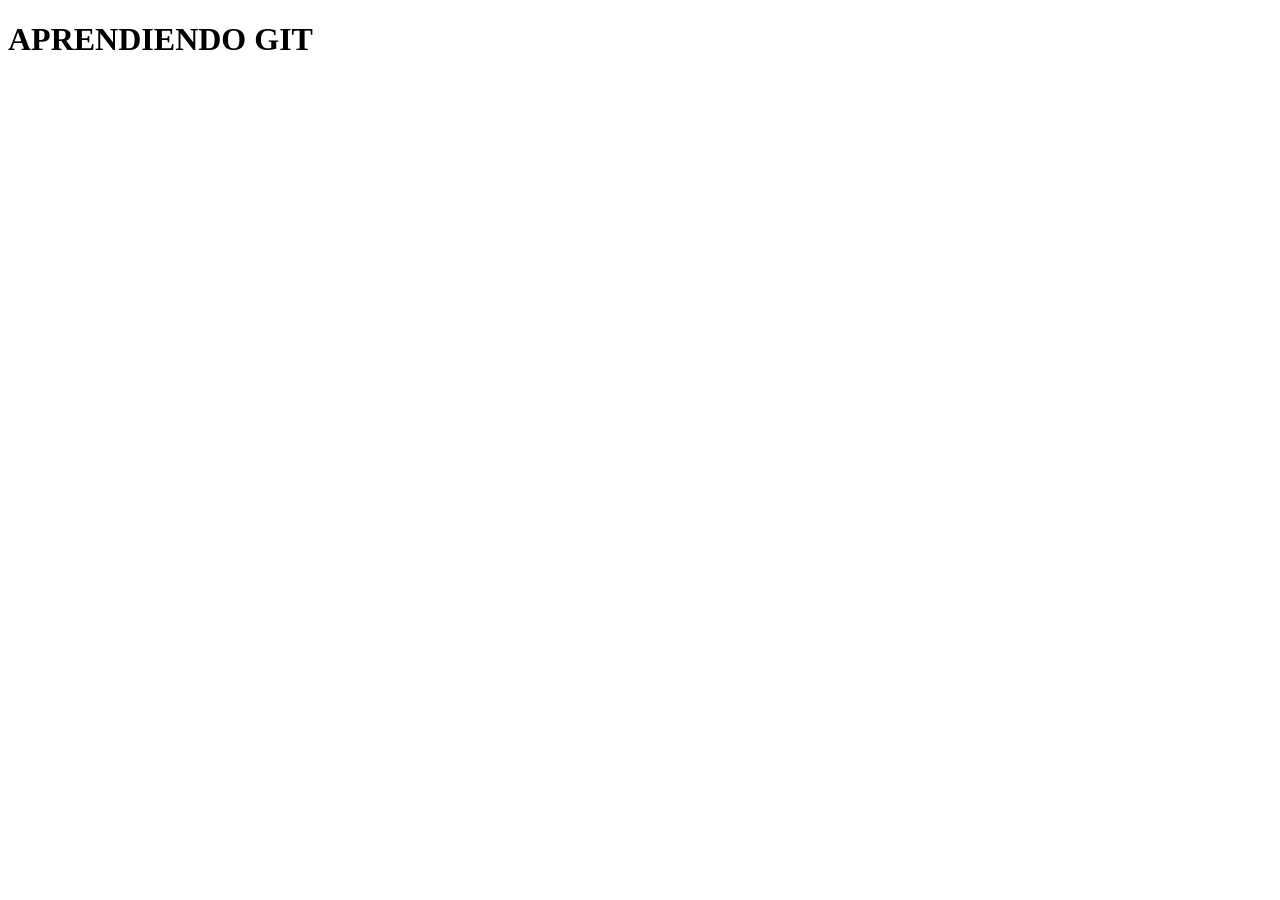
==== adrian.html @ b5172a9e "He subido el css del trabajo final" ====
<!DOCTYPE html>
<html lang="en">
<head>
    <meta charset="UTF-8">
    <meta name="viewport" content="width=device-width, initial-scale=1.0">
    <title>Document</title>
</head>
<body>
    <h1>APRENDIENDO GIT</h1>
</body>
</html>
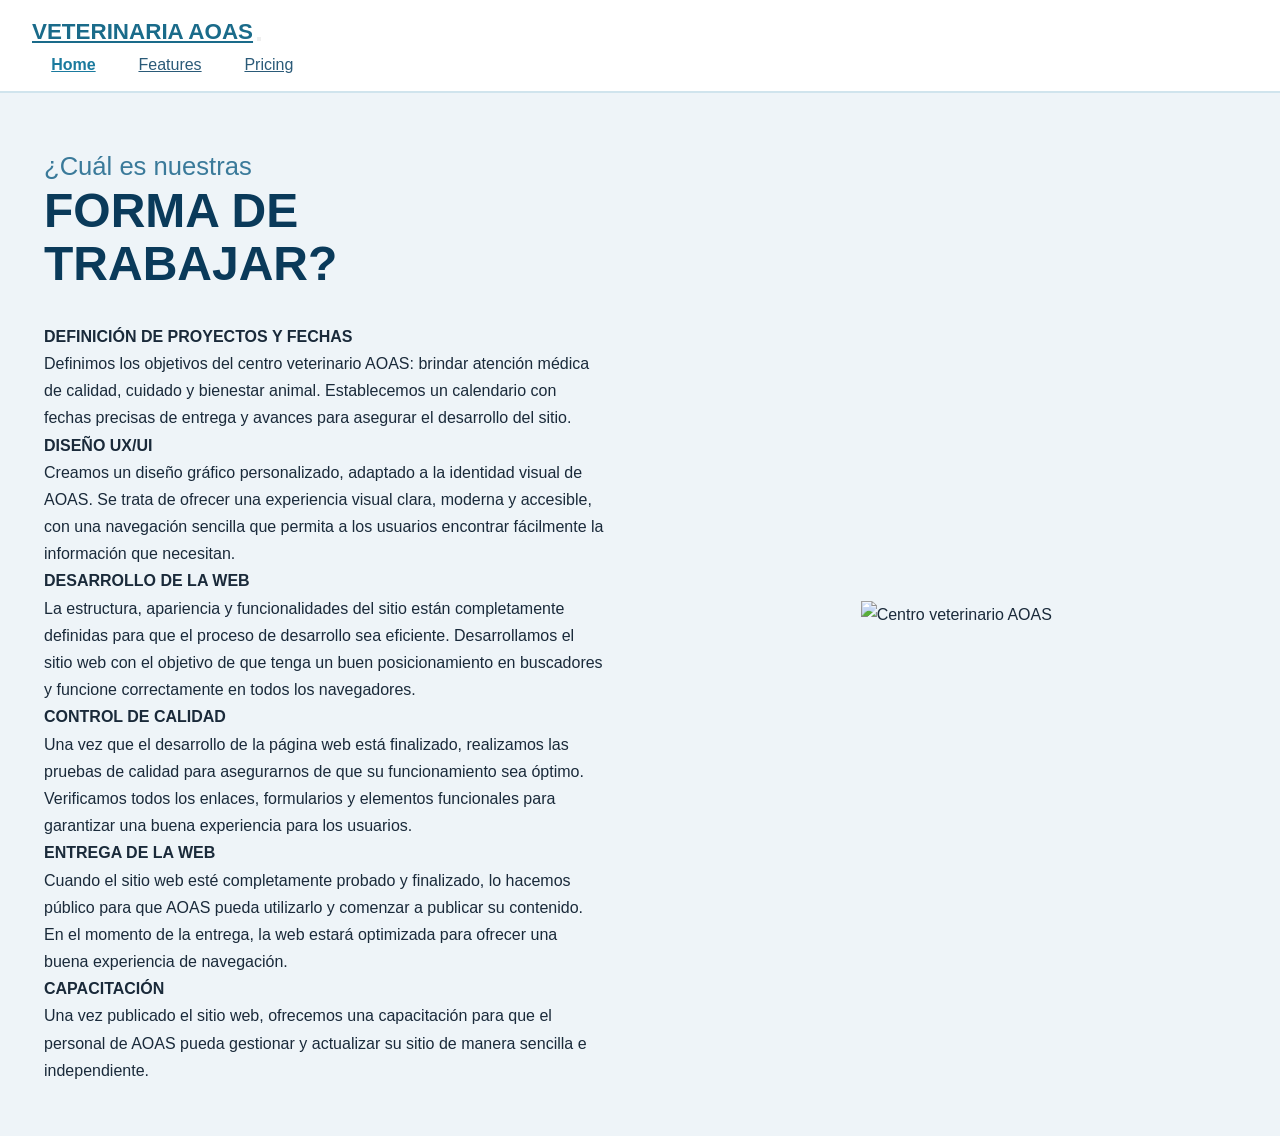
==== commit 7e7d2d29: "he agregado mi parte del trabajo final" ====
--- a/adrian.html
+++ b/adrian.html
@@ -6,6 +6,72 @@
     <title>Document</title>
 </head>
 <body>
-    <h1>APRENDIENDO GIT</h1>
+<!DOCTYPE html>
+<html lang="en">
+<head>
+    <meta charset="UTF-8">
+    <meta name="viewport" content="width=device-width, initial-scale=1.0">
+    <title>Veterinaria AOAS</title>
+    <link rel="stylesheet" href="css/styles-adrian.css">
+</head>
+
+<body>
+    <!-- NAVBAR -->
+    <nav class="navbar navbar-expand-lg bg-body-tertiary">
+        <div class="container-fluid">
+            <a class="navbar-brand" href="#">VETERINARIA AOAS</a>
+            <button class="navbar-toggler" type="button" data-bs-toggle="collapse" data-bs-target="#navbarNavAltMarkup">
+                <span class="navbar-toggler-icon"></span>
+            </button>
+            <div class="collapse navbar-collapse" id="navbarNavAltMarkup">
+                <div class="navbar-nav">
+                    <a class="nav-link active" href="Rai.html">Home</a>
+                    <a class="nav-link" href="#">Features</a>
+                    <a class="nav-link" href="#">Pricing</a>
+                </div>
+            </div>
+        </div>
+    </nav>
+
+    <!-- CONTENIDO -->
+    <article>
+        <section style="display: flex; width: 100%; align-items: stretch;">
+            
+            <!-- COLUMNA IZQUIERDA (50%) -->
+            <section style="width: 50%; padding: 20px;">
+                <!-- Título -->
+                <div class="titulo-seccion">
+                    <h2 class="titulo2">¿Cuál es nuestras</h2>
+                    <h1 class="titulo1">FORMA DE TRABAJAR?</h1>
+                </div>
+
+                <!-- Usa <strong> o <b> para los títulos en negrita -->
+                <strong>DEFINICIÓN DE PROYECTOS Y FECHAS</strong>
+                <p>Definimos los objetivos del centro veterinario AOAS: brindar atención médica de calidad, cuidado y bienestar animal. Establecemos un calendario con fechas precisas de entrega y avances para asegurar el desarrollo del sitio.</p>
+
+                <strong>DISEÑO UX/UI</strong>
+                <p>Creamos un diseño gráfico personalizado, adaptado a la identidad visual de AOAS. Se trata de ofrecer una experiencia visual clara, moderna y accesible, con una navegación sencilla que permita a los usuarios encontrar fácilmente la información que necesitan.</p>
+
+                <strong>DESARROLLO DE LA WEB</strong>
+                <p>La estructura, apariencia y funcionalidades del sitio están completamente definidas para que el proceso de desarrollo sea eficiente. Desarrollamos el sitio web con el objetivo de que tenga un buen posicionamiento en buscadores y funcione correctamente en todos los navegadores.</p>
+
+                <strong>CONTROL DE CALIDAD</strong>
+                <p>Una vez que el desarrollo de la página web está finalizado, realizamos las pruebas de calidad para asegurarnos de que su funcionamiento sea óptimo. Verificamos todos los enlaces, formularios y elementos funcionales para garantizar una buena experiencia para los usuarios.</p>
+
+                <strong>ENTREGA DE LA WEB</strong>
+                <p>Cuando el sitio web esté completamente probado y finalizado, lo hacemos público para que AOAS pueda utilizarlo y comenzar a publicar su contenido. En el momento de la entrega, la web estará optimizada para ofrecer una buena experiencia de navegación.</p>
+
+                <strong>CAPACITACIÓN</strong>
+                <p>Una vez publicado el sitio web, ofrecemos una capacitación para que el personal de AOAS pueda gestionar y actualizar su sitio de manera sencilla e independiente.</p>
+            </section>
+
+            <!-- COLUMNA DERECHA (50%) - IMAGEN GRANDE -->
+            <section style="width: 50%; padding: 0; display: flex; align-items: center; justify-content: center;">
+                <img src="https://veterinaria.cayetano.edu.pe/wp-content/uploads/sites/22/2025/06/IMG_4679-436x600.jpg" alt="Centro veterinario AOAS">
+            </section>
+
+        </section>
+    </article>
 </body>
-</html>+</html>
+</body>
--- a/css/styles-adrian.css
+++ b/css/styles-adrian.css
@@ -0,0 +1,197 @@
+* {
+    margin: 0;
+    padding: 0;
+    box-sizing: border-box;
+}
+
+/* ----- ESTILOS GENERALES ----- */
+body {
+    font-family: 'Segoe UI', Tahoma, Geneva, Verdana, sans-serif;
+    background-color: #eef4f8;
+    color: #1a2a3a;
+    line-height: 1.7;
+}
+.navbar {
+    background-color: #ffffff !important;
+    padding: 0.8rem 2rem;
+    border-bottom: 2px solid #d0e4ed;
+}
+
+.navbar-brand {
+    font-weight: 700;
+    font-size: 1.4rem;
+    color: #1a6b8a !important;
+}
+
+.navbar-nav .nav-link {
+    color: #2a5a78 !important;
+    font-weight: 500;
+    padding: 0.5rem 1.2rem !important;
+}
+
+.navbar-nav .nav-link.active {
+    color: #1a7a9e !important;
+    font-weight: 600;
+}
+
+.navbar-nav .nav-link.disabled {
+    color: #a8c4d8 !important;
+}
+article {
+    max-width: 1400px;
+    margin: 2rem auto;
+    padding: 0 1.5rem;
+}
+section[style*="display: flex"] {
+    display: flex;
+    gap: 2rem;
+    align-items: stretch;
+}
+
+section[style*="width: 60%"] {
+    width: 50%;
+    background: #ffffff;
+    border-radius: 20px;
+    padding: 2.5rem !important;
+    border: 1px solid #dce8ef;
+    text-align: left !important;
+}
+
+.titulo-seccion {
+    margin-bottom: 2rem;
+    text-align: left !important;
+}
+
+.titulo2 {
+    font-size: 1.6rem;
+    font-weight: 400;
+    color: #3a7a9a;
+    margin-bottom: -0.2rem;
+    text-align: left !important;
+}
+
+.titulo1 {
+    font-size: 3rem;
+    font-weight: 800;
+    color: #0a3a5a;
+    text-transform: uppercase;
+    line-height: 1.1;
+    text-align: left !important;
+}
+section[style*="width: 60%"] strong,
+section[style*="width: 60%"] b {
+    font-size: 1.2rem;
+    font-weight: 700;
+    color: #1a6a8a;
+    display: block;
+    margin-top: 1.8rem;
+    margin-bottom: 0.3rem;
+    text-align: left !important;
+}
+
+section[style*="width: 60%"] strong:first-of-type,
+section[style*="width: 60%"] b:first-of-type {
+    margin-top: 0.5rem;
+}
+
+section[style*="width: 60%"] p {
+    color: #2a4a5a;
+    font-size: 1rem;
+    margin-bottom: 0.2rem;
+    text-align: left !important;
+}
+section[style*="width: 40%"] {
+    width: 50%;
+    background: #ffffff;
+    border-radius: 20px;
+    padding: 0 !important;
+    border: 1px solid #dce8ef;
+    display: flex;
+    align-items: center;
+    justify-content: center;
+    overflow: hidden;
+    min-height: 600px;
+}
+
+section[style*="width: 40%"] img {
+    width: 100%;
+    height: 100%;
+    object-fit: cover;
+    border-radius: 20px;
+    display: block;
+    min-height: 600px;
+}
+@media (max-width: 992px) {
+    section[style*="display: flex"] {
+        flex-direction: column;
+    }
+
+    section[style*="width: 60%"],
+    section[style*="width: 40%"] {
+        width: 100% !important;
+        padding: 1.8rem !important;
+        min-height: auto;
+    }
+
+    section[style*="width: 40%"] {
+        padding: 0 !important;
+    }
+
+    section[style*="width: 40%"] img {
+        width: 100%;
+        height: auto;
+        min-height: 350px;
+        max-height: 450px;
+        object-fit: cover;
+    }
+
+    .titulo1 {
+        font-size: 2.4rem;
+    }
+    .titulo2 {
+        font-size: 1.4rem;
+    }
+}
+
+@media (max-width: 576px) {
+    .navbar {
+        padding: 0.5rem 1rem;
+    }
+
+    article {
+        padding: 0 0.8rem;
+        margin: 1rem auto;
+    }
+
+    section[style*="width: 60%"],
+    section[style*="width: 40%"] {
+        padding: 1.2rem !important;
+        border-radius: 16px;
+    }
+
+    section[style*="width: 40%"] {
+        padding: 0 !important;
+    }
+
+    section[style*="width: 40%"] img {
+        width: 100%;
+        height: auto;
+        min-height: 250px;
+        max-height: 300px;
+        object-fit: cover;
+    }
+
+    .titulo1 {
+        font-size: 1.8rem;
+    }
+    .titulo2 {
+        font-size: 1.1rem;
+    }
+    section[style*="width: 60%"] strong,
+    section[style*="width: 60%"] b {
+        font-size: 1rem;
+    }
+    section[style*="width: 60%"] p {
+        font-size: 0.9rem;
+    }
+}
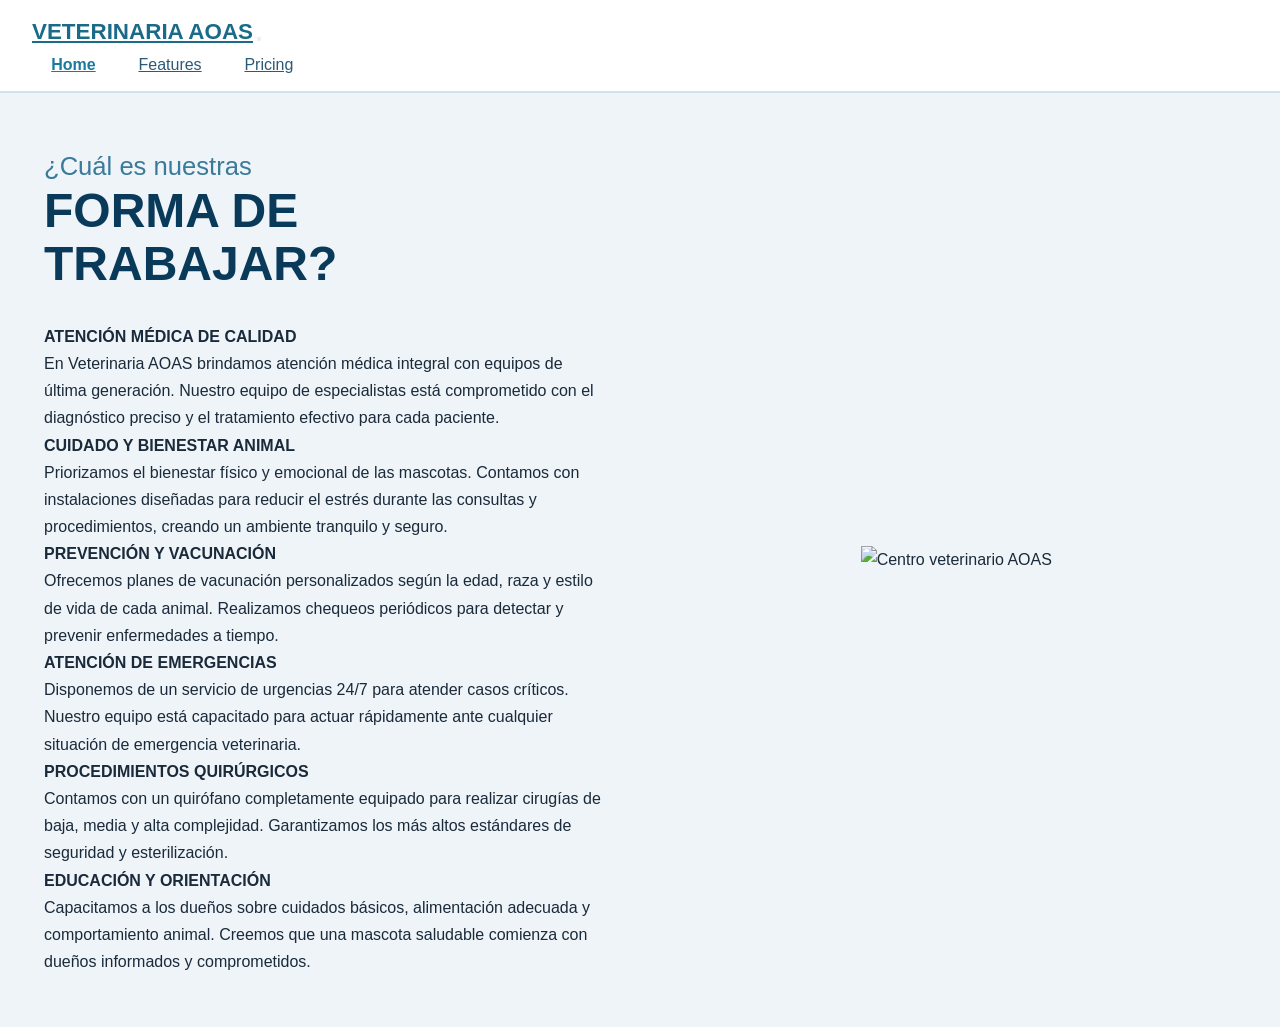
==== commit a2febb3f: "he cambiado el texto acorde al tema de trabajo final" ====
--- a/adrian.html
+++ b/adrian.html
@@ -46,23 +46,23 @@
                 </div>
 
                 <!-- Usa <strong> o <b> para los títulos en negrita -->
-                <strong>DEFINICIÓN DE PROYECTOS Y FECHAS</strong>
-                <p>Definimos los objetivos del centro veterinario AOAS: brindar atención médica de calidad, cuidado y bienestar animal. Establecemos un calendario con fechas precisas de entrega y avances para asegurar el desarrollo del sitio.</p>
+                <strong>ATENCIÓN MÉDICA DE CALIDAD</strong>
+                <p>En Veterinaria AOAS brindamos atención médica integral con equipos de última generación. Nuestro equipo de especialistas está comprometido con el diagnóstico preciso y el tratamiento efectivo para cada paciente.</p>
 
-                <strong>DISEÑO UX/UI</strong>
-                <p>Creamos un diseño gráfico personalizado, adaptado a la identidad visual de AOAS. Se trata de ofrecer una experiencia visual clara, moderna y accesible, con una navegación sencilla que permita a los usuarios encontrar fácilmente la información que necesitan.</p>
+                <strong>CUIDADO Y BIENESTAR ANIMAL</strong>
+                <p>Priorizamos el bienestar físico y emocional de las mascotas. Contamos con instalaciones diseñadas para reducir el estrés durante las consultas y procedimientos, creando un ambiente tranquilo y seguro.</p>
 
-                <strong>DESARROLLO DE LA WEB</strong>
-                <p>La estructura, apariencia y funcionalidades del sitio están completamente definidas para que el proceso de desarrollo sea eficiente. Desarrollamos el sitio web con el objetivo de que tenga un buen posicionamiento en buscadores y funcione correctamente en todos los navegadores.</p>
+                <strong>PREVENCIÓN Y VACUNACIÓN</strong>
+                <p>Ofrecemos planes de vacunación personalizados según la edad, raza y estilo de vida de cada animal. Realizamos chequeos periódicos para detectar y prevenir enfermedades a tiempo.</p>
 
-                <strong>CONTROL DE CALIDAD</strong>
-                <p>Una vez que el desarrollo de la página web está finalizado, realizamos las pruebas de calidad para asegurarnos de que su funcionamiento sea óptimo. Verificamos todos los enlaces, formularios y elementos funcionales para garantizar una buena experiencia para los usuarios.</p>
+                <strong>ATENCIÓN DE EMERGENCIAS</strong>
+                <p>Disponemos de un servicio de urgencias 24/7 para atender casos críticos. Nuestro equipo está capacitado para actuar rápidamente ante cualquier situación de emergencia veterinaria.</p>
 
-                <strong>ENTREGA DE LA WEB</strong>
-                <p>Cuando el sitio web esté completamente probado y finalizado, lo hacemos público para que AOAS pueda utilizarlo y comenzar a publicar su contenido. En el momento de la entrega, la web estará optimizada para ofrecer una buena experiencia de navegación.</p>
+                <strong>PROCEDIMIENTOS QUIRÚRGICOS</strong>
+                <p>Contamos con un quirófano completamente equipado para realizar cirugías de baja, media y alta complejidad. Garantizamos los más altos estándares de seguridad y esterilización.</p>
 
-                <strong>CAPACITACIÓN</strong>
-                <p>Una vez publicado el sitio web, ofrecemos una capacitación para que el personal de AOAS pueda gestionar y actualizar su sitio de manera sencilla e independiente.</p>
+                <strong>EDUCACIÓN Y ORIENTACIÓN</strong>
+                <p>Capacitamos a los dueños sobre cuidados básicos, alimentación adecuada y comportamiento animal. Creemos que una mascota saludable comienza con dueños informados y comprometidos.</p>
             </section>
 
             <!-- COLUMNA DERECHA (50%) - IMAGEN GRANDE -->
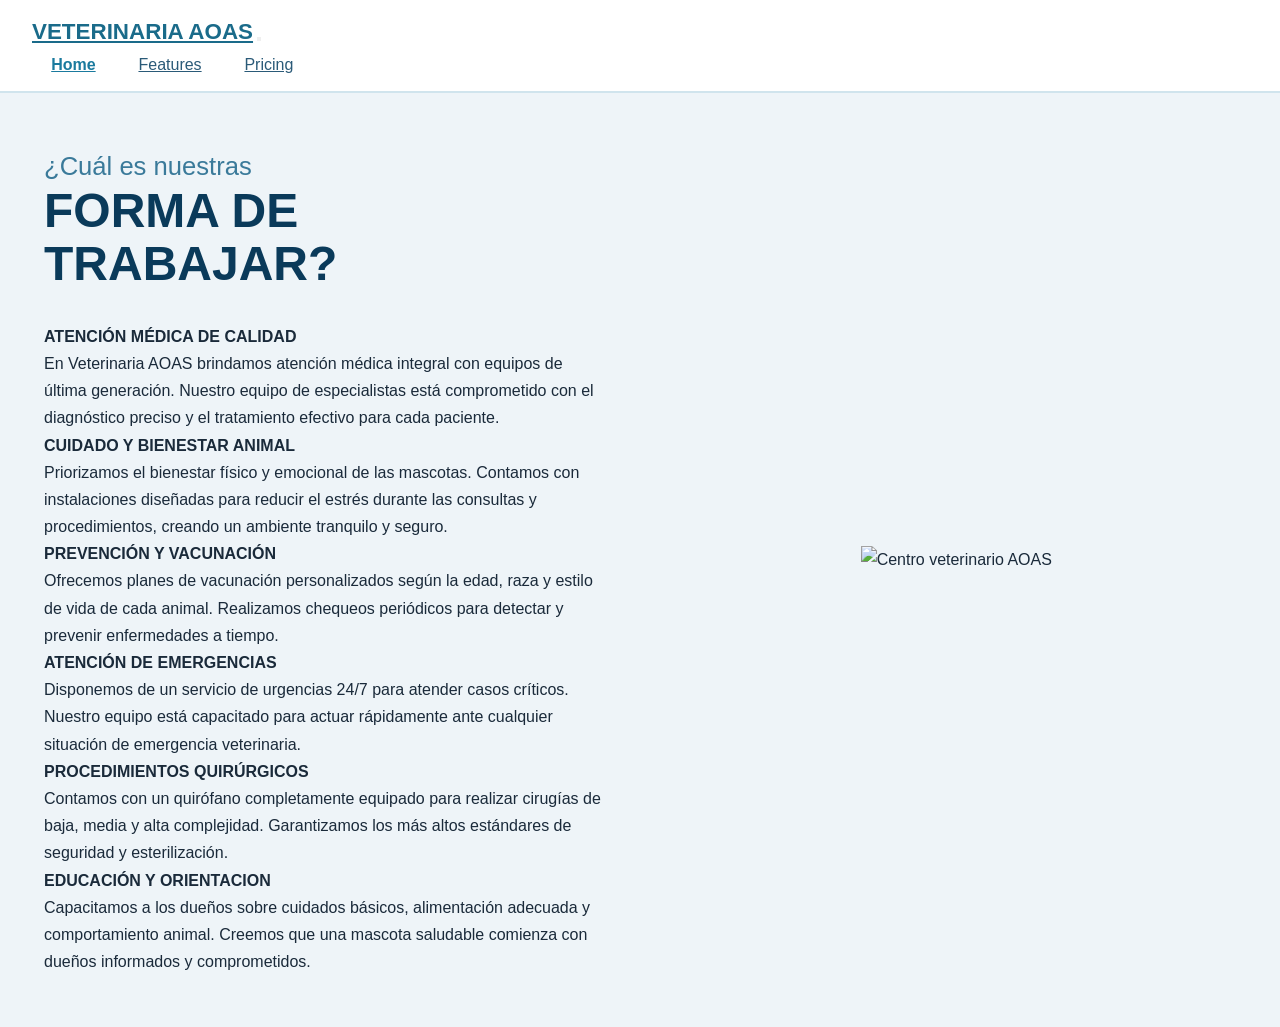
==== commit 4d77ebd2: "he cambiado el texto" ====
--- a/adrian.html
+++ b/adrian.html
@@ -61,7 +61,7 @@
                 <strong>PROCEDIMIENTOS QUIRÚRGICOS</strong>
                 <p>Contamos con un quirófano completamente equipado para realizar cirugías de baja, media y alta complejidad. Garantizamos los más altos estándares de seguridad y esterilización.</p>
 
-                <strong>EDUCACIÓN Y ORIENTACIÓN</strong>
+                <strong>EDUCACIÓN Y ORIENTACION</strong>
                 <p>Capacitamos a los dueños sobre cuidados básicos, alimentación adecuada y comportamiento animal. Creemos que una mascota saludable comienza con dueños informados y comprometidos.</p>
             </section>
 
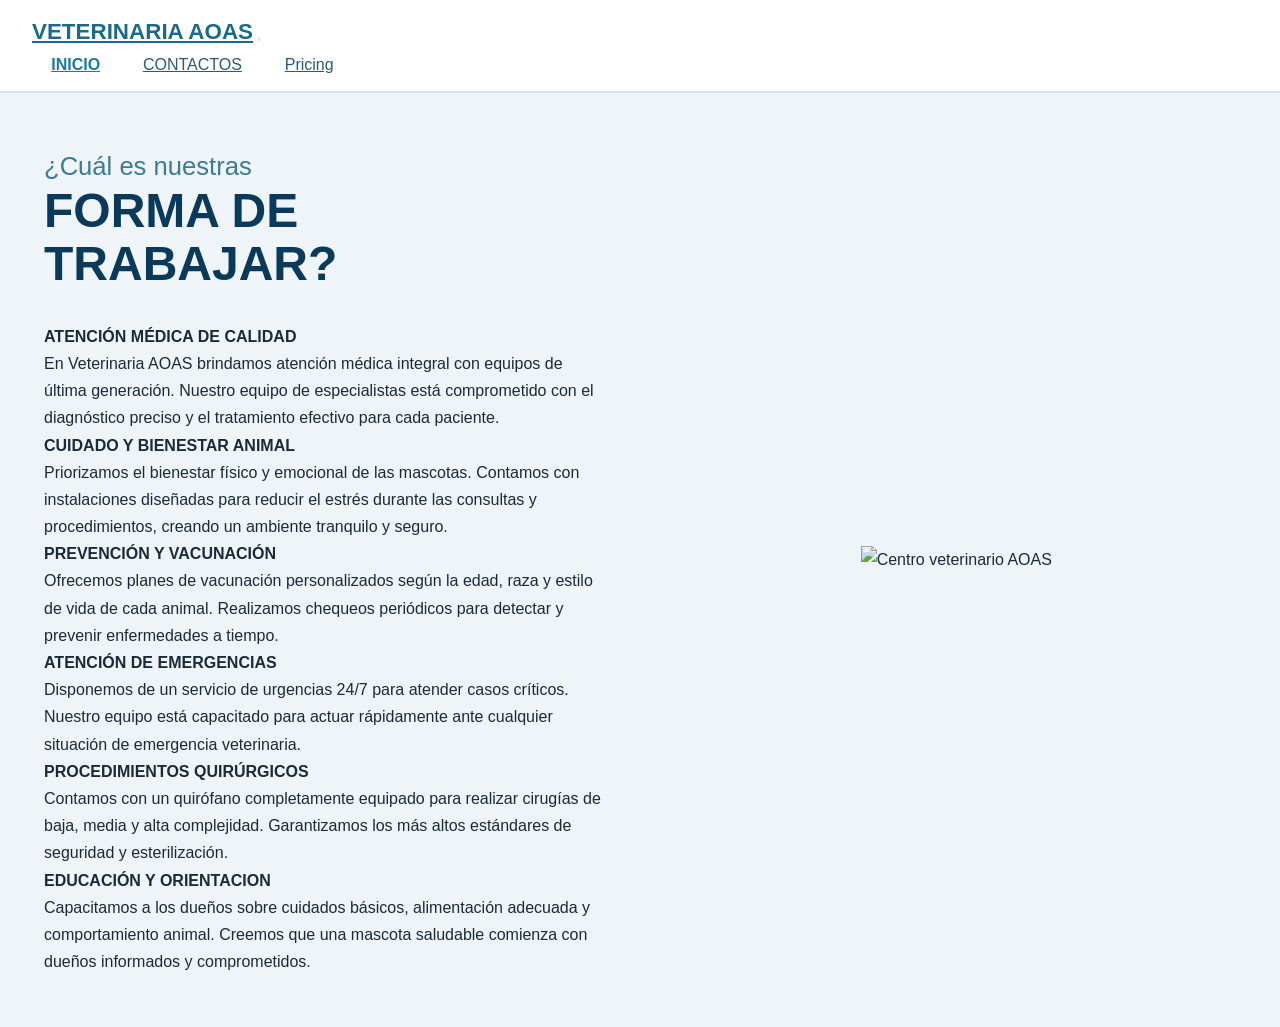
==== commit d2c9ccef: "actualize la pagina" ====
--- a/adrian.html
+++ b/adrian.html
@@ -25,8 +25,8 @@
             </button>
             <div class="collapse navbar-collapse" id="navbarNavAltMarkup">
                 <div class="navbar-nav">
-                    <a class="nav-link active" href="Rai.html">Home</a>
-                    <a class="nav-link" href="#">Features</a>
+                    <a class="nav-link active" href="principal.html">INICIO</a>
+                    <a class="nav-link" href="contactos.html">CONTACTOS</a>
                     <a class="nav-link" href="#">Pricing</a>
                 </div>
             </div>
